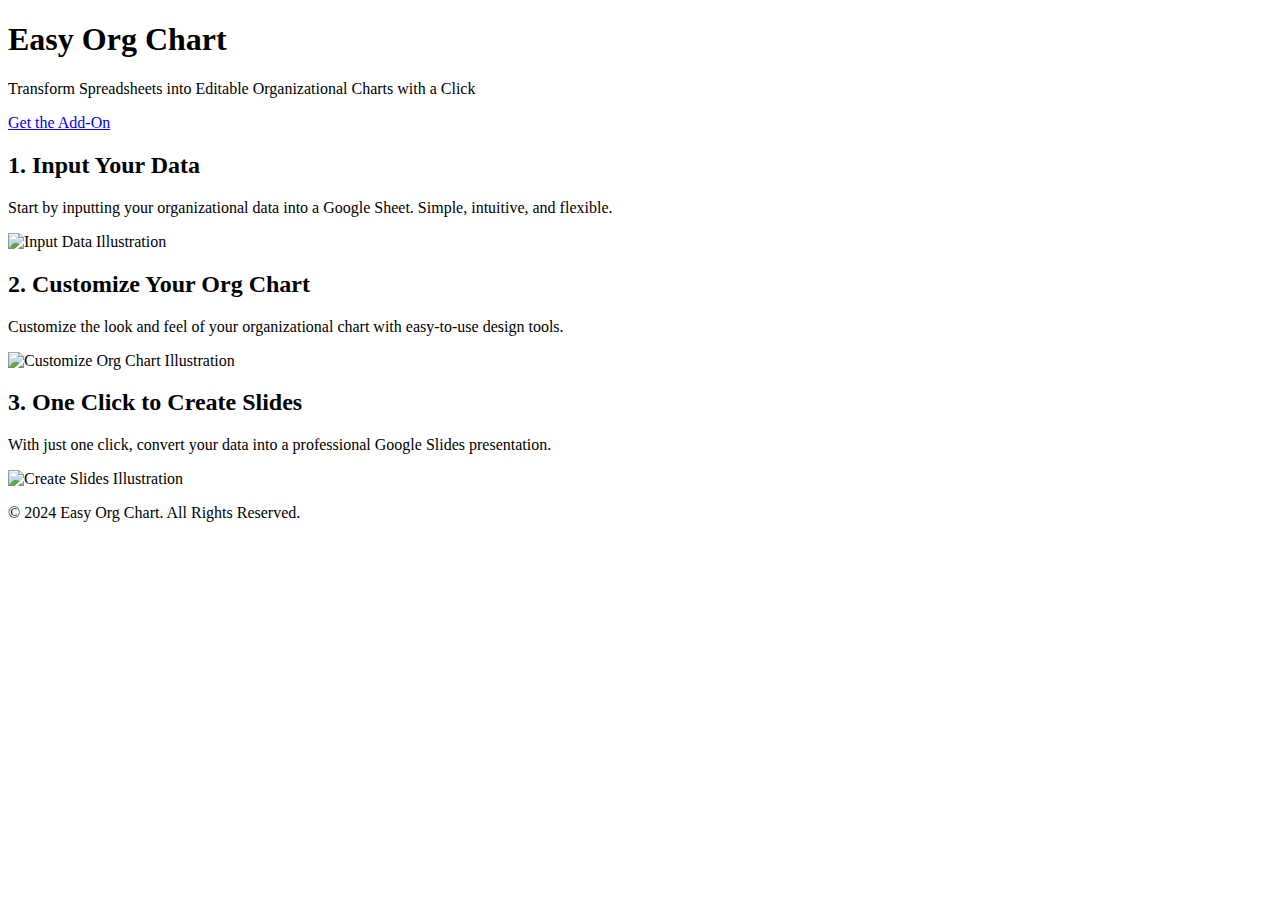
==== index.html @ 1ec6d8d3 "Update index.html" ====
<!DOCTYPE HTML>

<html lang="en">
 
<head>
    <meta charset="UTF-8">
    <meta name="viewport" content="width=device-width, initial-scale=1.0">

 <link rel="stylesheet" href="Style.css">
 <link rel="preconnect" href="https://fonts.googleapis.com"> 
 <link rel="preconnect" href="https://fonts.gstatic.com" crossorigin> 
 <link href="https://fonts.googleapis.com/css2?family=Lato&display=swap" rel="stylesheet">
 <meta http-equiv='cache-control' content='no-cache'> 
 <meta http-equiv='expires' content='0'> 
 <meta http-equiv='pragma' content='no-cache'>
 <meta name="viewport" content="width=device-width, initial-scale=1.0">

 <title>Easy Org Chart - Your Spreadsheet to Org Chart Solution</title> 
 
</head>
 
<body>
    <header>
        <h1>Easy Org Chart</h1>
        <p>Transform Spreadsheets into Editable Organizational Charts with a Click</p>
        <a href="https://workspace.google.com/marketplace/app/appID" class="cta-button">Get the Add-On</a>
    </header>

    <section class="steps">
        <div class="step">
            <h2>1. Input Your Data</h2>
            <p>Start by inputting your organizational data into a Google Sheet. Simple, intuitive, and flexible.</p>
            <!-- Placeholder for image -->
            <img src="path/to/your/image1.jpg" alt="Input Data Illustration">
        </div>

        <div class="step">
            <h2>2. Customize Your Org Chart</h2>
            <p>Customize the look and feel of your organizational chart with easy-to-use design tools.</p>
            <!-- Placeholder for image -->
            <img src="path/to/your/image2.jpg" alt="Customize Org Chart Illustration">
        </div>

        <div class="step">
            <h2>3. One Click to Create Slides</h2>
            <p>With just one click, convert your data into a professional Google Slides presentation.</p>
            <!-- Placeholder for image -->
            <img src="path/to/your/image3.jpg" alt="Create Slides Illustration">
        </div>
    </section>

    <footer>
        <p>© 2024 Easy Org Chart. All Rights Reserved.</p>
    </footer>
</body>

 
</html>
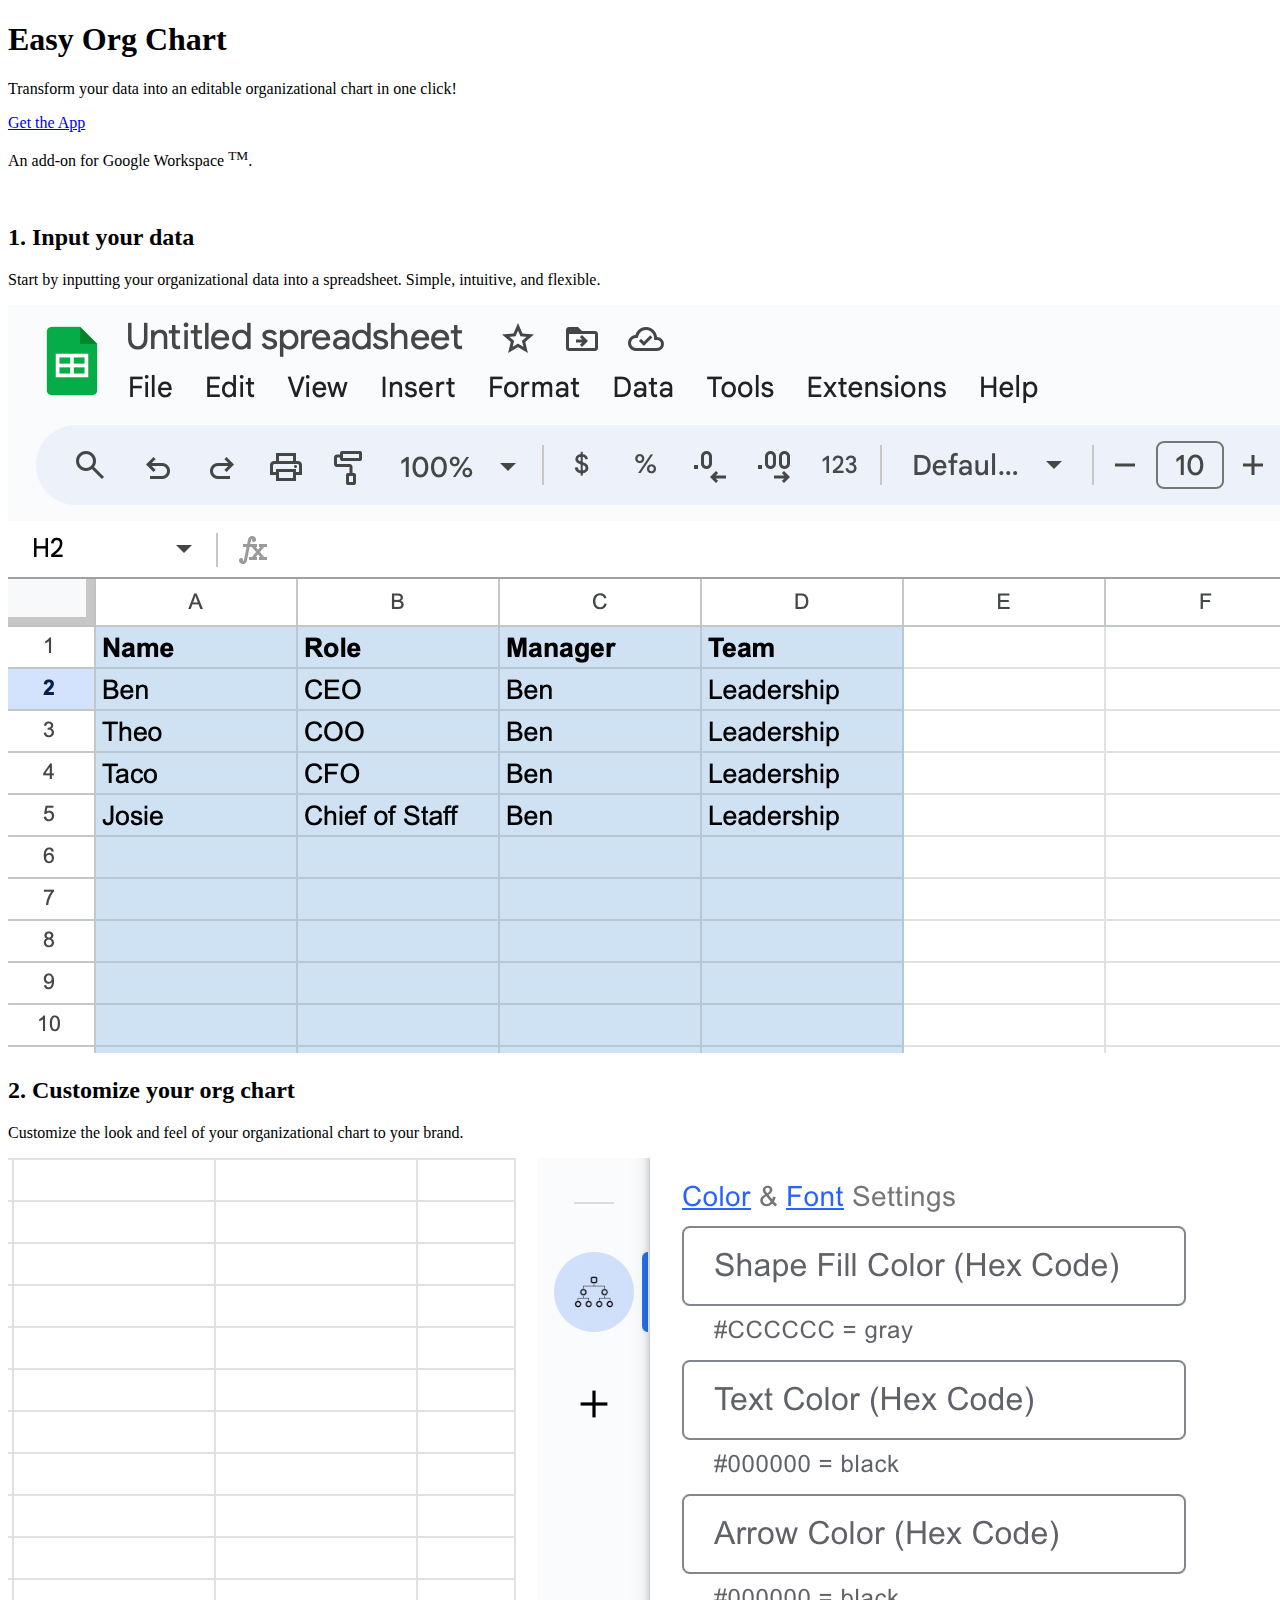
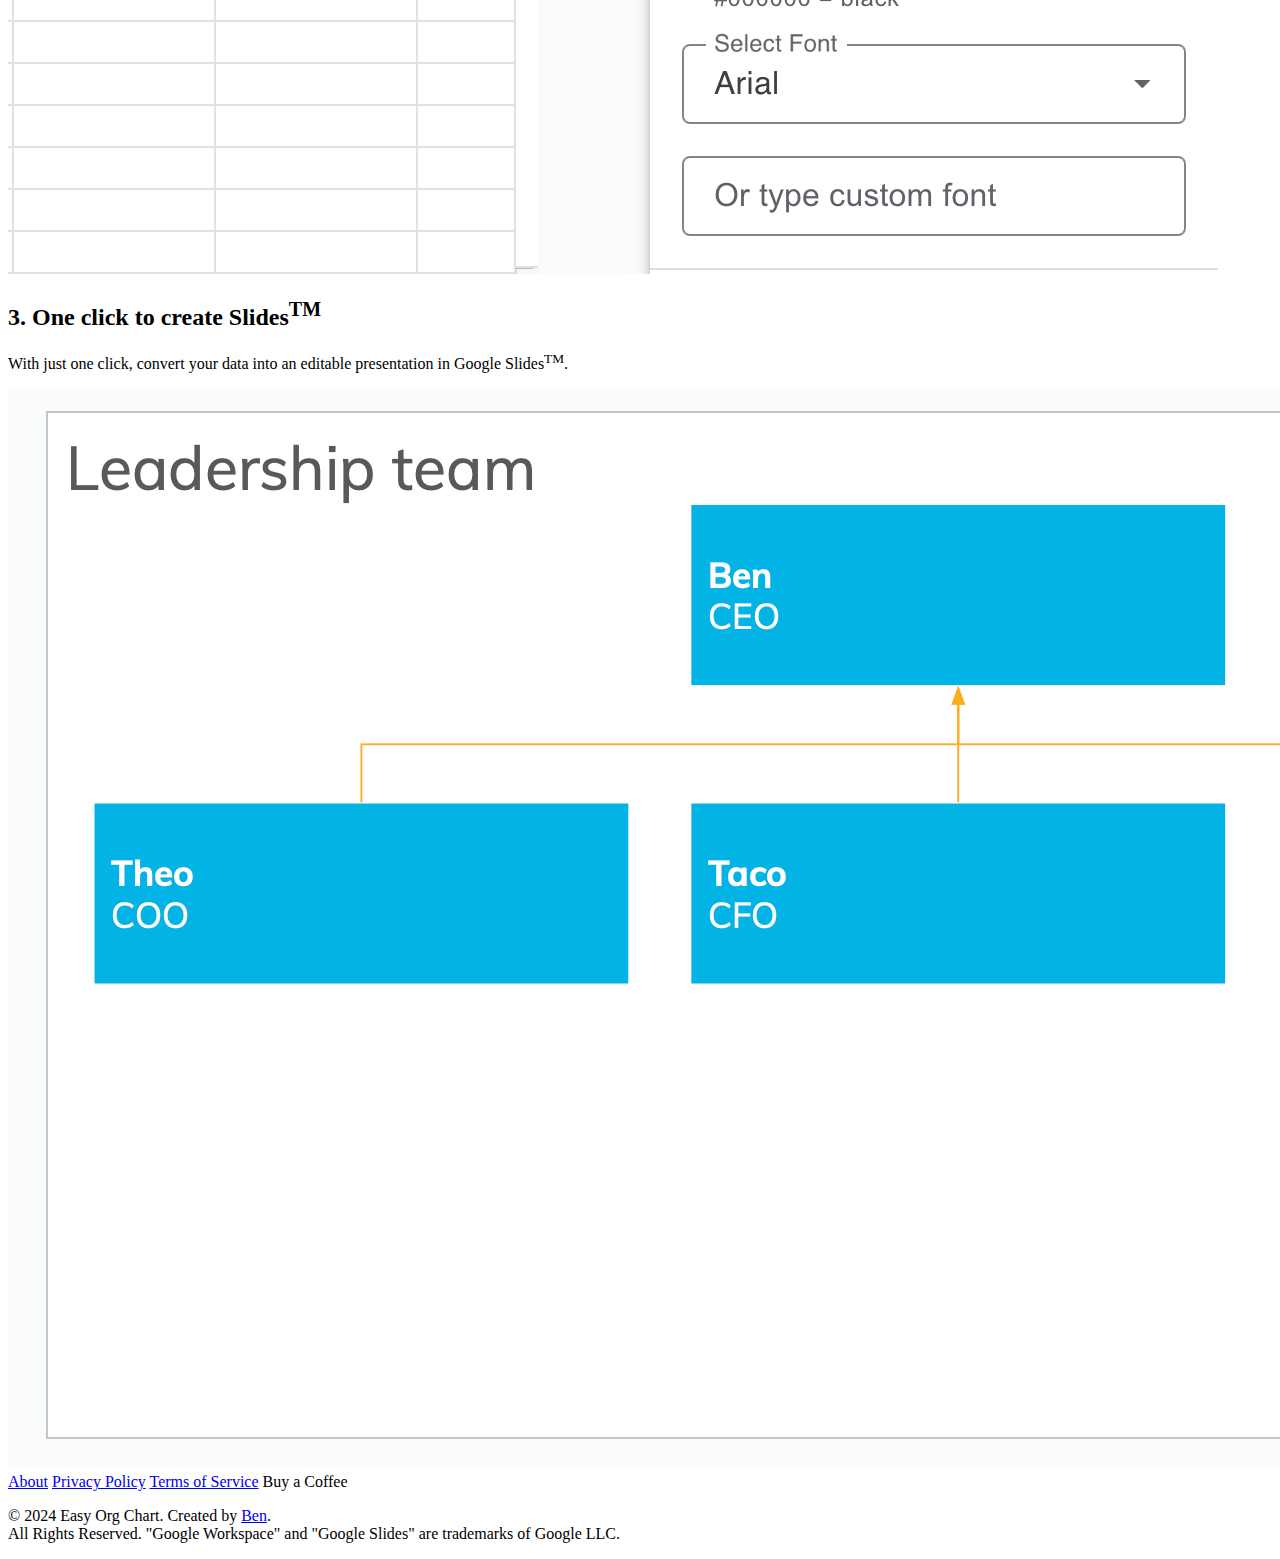
==== commit 499c3cf2: "big updates" ====
--- a/index.html
+++ b/index.html
@@ -1,58 +1,68 @@
 <!DOCTYPE HTML>
-
 <html lang="en">
- 
 <head>
     <meta charset="UTF-8">
     <meta name="viewport" content="width=device-width, initial-scale=1.0">
-
- <link rel="stylesheet" href="Style.css">
- <link rel="preconnect" href="https://fonts.googleapis.com"> 
- <link rel="preconnect" href="https://fonts.gstatic.com" crossorigin> 
- <link href="https://fonts.googleapis.com/css2?family=Lato&display=swap" rel="stylesheet">
- <meta http-equiv='cache-control' content='no-cache'> 
- <meta http-equiv='expires' content='0'> 
- <meta http-equiv='pragma' content='no-cache'>
- <meta name="viewport" content="width=device-width, initial-scale=1.0">
-
- <title>Easy Org Chart - Your Spreadsheet to Org Chart Solution</title> 
- 
+    <link rel="stylesheet" href="Style.css">
+    <link rel="preconnect" href="https://fonts.googleapis.com"> 
+    <link rel="preconnect" href="https://fonts.gstatic.com" crossorigin> 
+    <link href="https://fonts.googleapis.com/css2?family=Lato&display=swap" rel="stylesheet">
+    <title>Easy Org Chart - Your Spreadsheet to Org Chart Solution</title> 
 </head>
- 
 <body>
-    <header>
+    <header class="main-header">
         <h1>Easy Org Chart</h1>
-        <p>Transform Spreadsheets into Editable Organizational Charts with a Click</p>
-        <a href="https://workspace.google.com/marketplace/app/appID" class="cta-button">Get the Add-On</a>
+        <p>Transform your data into an editable organizational chart in one click!
+            <br>
+        </p>
+        <a href="https://workspace.google.com/marketplace" class="cta-button">Get the App</a>
+            <br>
+            <p>An add-on for Google Workspace <sup class="small-superscript">TM</sup>.</p>
+            <br>
     </header>
 
     <section class="steps">
         <div class="step">
-            <h2>1. Input Your Data</h2>
-            <p>Start by inputting your organizational data into a Google Sheet. Simple, intuitive, and flexible.</p>
-            <!-- Placeholder for image -->
-            <img src="path/to/your/image1.jpg" alt="Input Data Illustration">
+            <div class="text-content">
+                <h2>1. Input your data</h2>
+                <p>Start by inputting your organizational data into a spreadsheet. Simple, intuitive, and flexible.</p>
+            </div>
+            <div class="image-content">
+                <img src="images/step1.png" alt="Input Data Illustration">
+            </div>
         </div>
 
         <div class="step">
-            <h2>2. Customize Your Org Chart</h2>
-            <p>Customize the look and feel of your organizational chart with easy-to-use design tools.</p>
-            <!-- Placeholder for image -->
-            <img src="path/to/your/image2.jpg" alt="Customize Org Chart Illustration">
+            <div class="text-content">
+                <h2>2. Customize your org chart</h2>
+                <p>Customize the look and feel of your organizational chart to your brand.</p>
+            </div>
+            <div class="image-content">
+                <img src="images/step2.png" alt="Customize Org Chart Illustration">
+            </div>
         </div>
 
         <div class="step">
-            <h2>3. One Click to Create Slides</h2>
-            <p>With just one click, convert your data into a professional Google Slides presentation.</p>
-            <!-- Placeholder for image -->
-            <img src="path/to/your/image3.jpg" alt="Create Slides Illustration">
+            <div class="text-content">
+                <h2>3. One click to create Slides<sup class="small-superscript">TM</sup></h2>
+                <p>With just one click, convert your data into an editable presentation in Google Slides<sup class="small-superscript">TM</sup>.</p>
+            </div>
+            <div class="image-content">
+                <img src="images/step3.png" alt="Create Slides Illustration">
+            </div>
         </div>
     </section>
 
+    <section class="navigation-links">
+        <a href="index.html">About</a>
+        <a href="privacy-policy.html">Privacy Policy</a>
+        <a href="terms-of-use.html">Terms of Service</a>
+        <a href-"https://www.buymeacoffee.com/ben.t">Buy a Coffee</a>
+    </section>
+
     <footer>
-        <p>© 2024 Easy Org Chart. All Rights Reserved.</p>
+        <p>© 2024 Easy Org Chart. Created by <a href="https://ben-d-t.github.io">Ben</a>.<br>
+             All Rights Reserved. "Google Workspace" and "Google Slides" are trademarks of Google LLC.</p>
     </footer>
 </body>
-
- 
 </html>
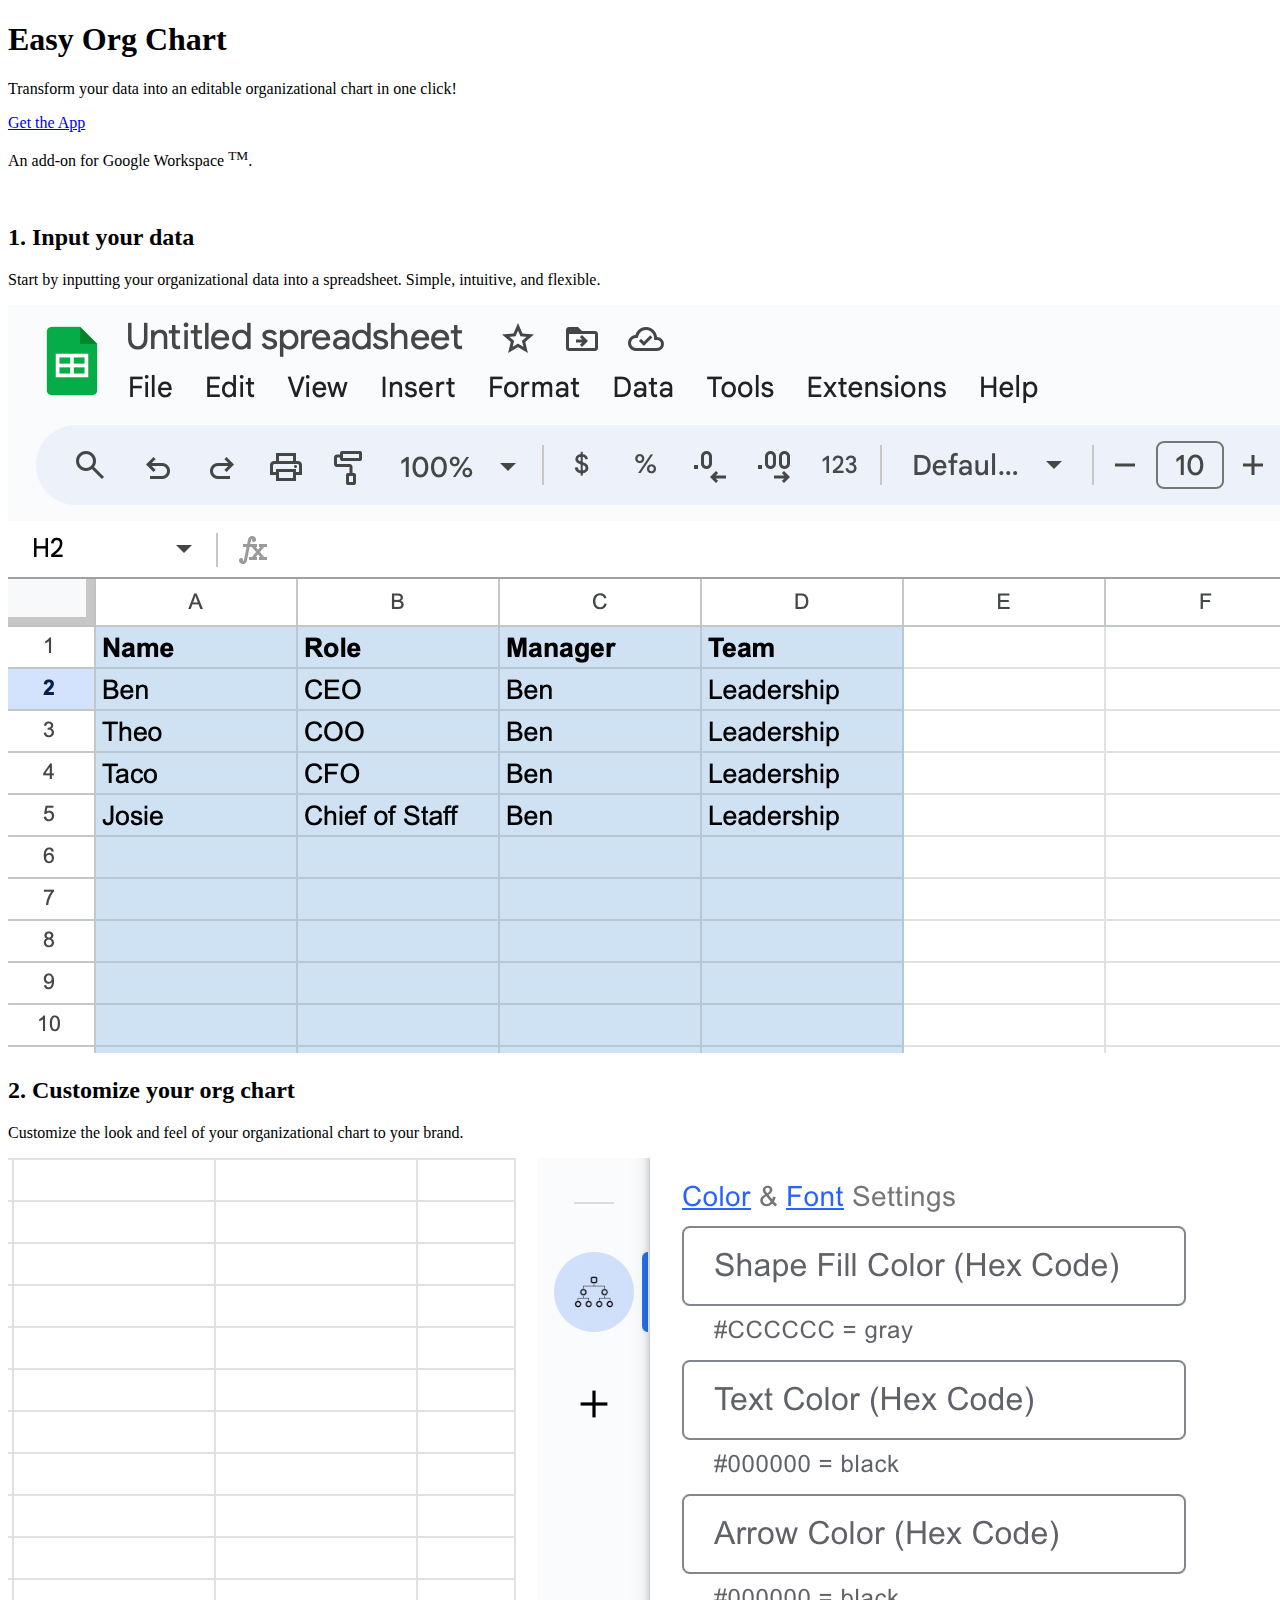
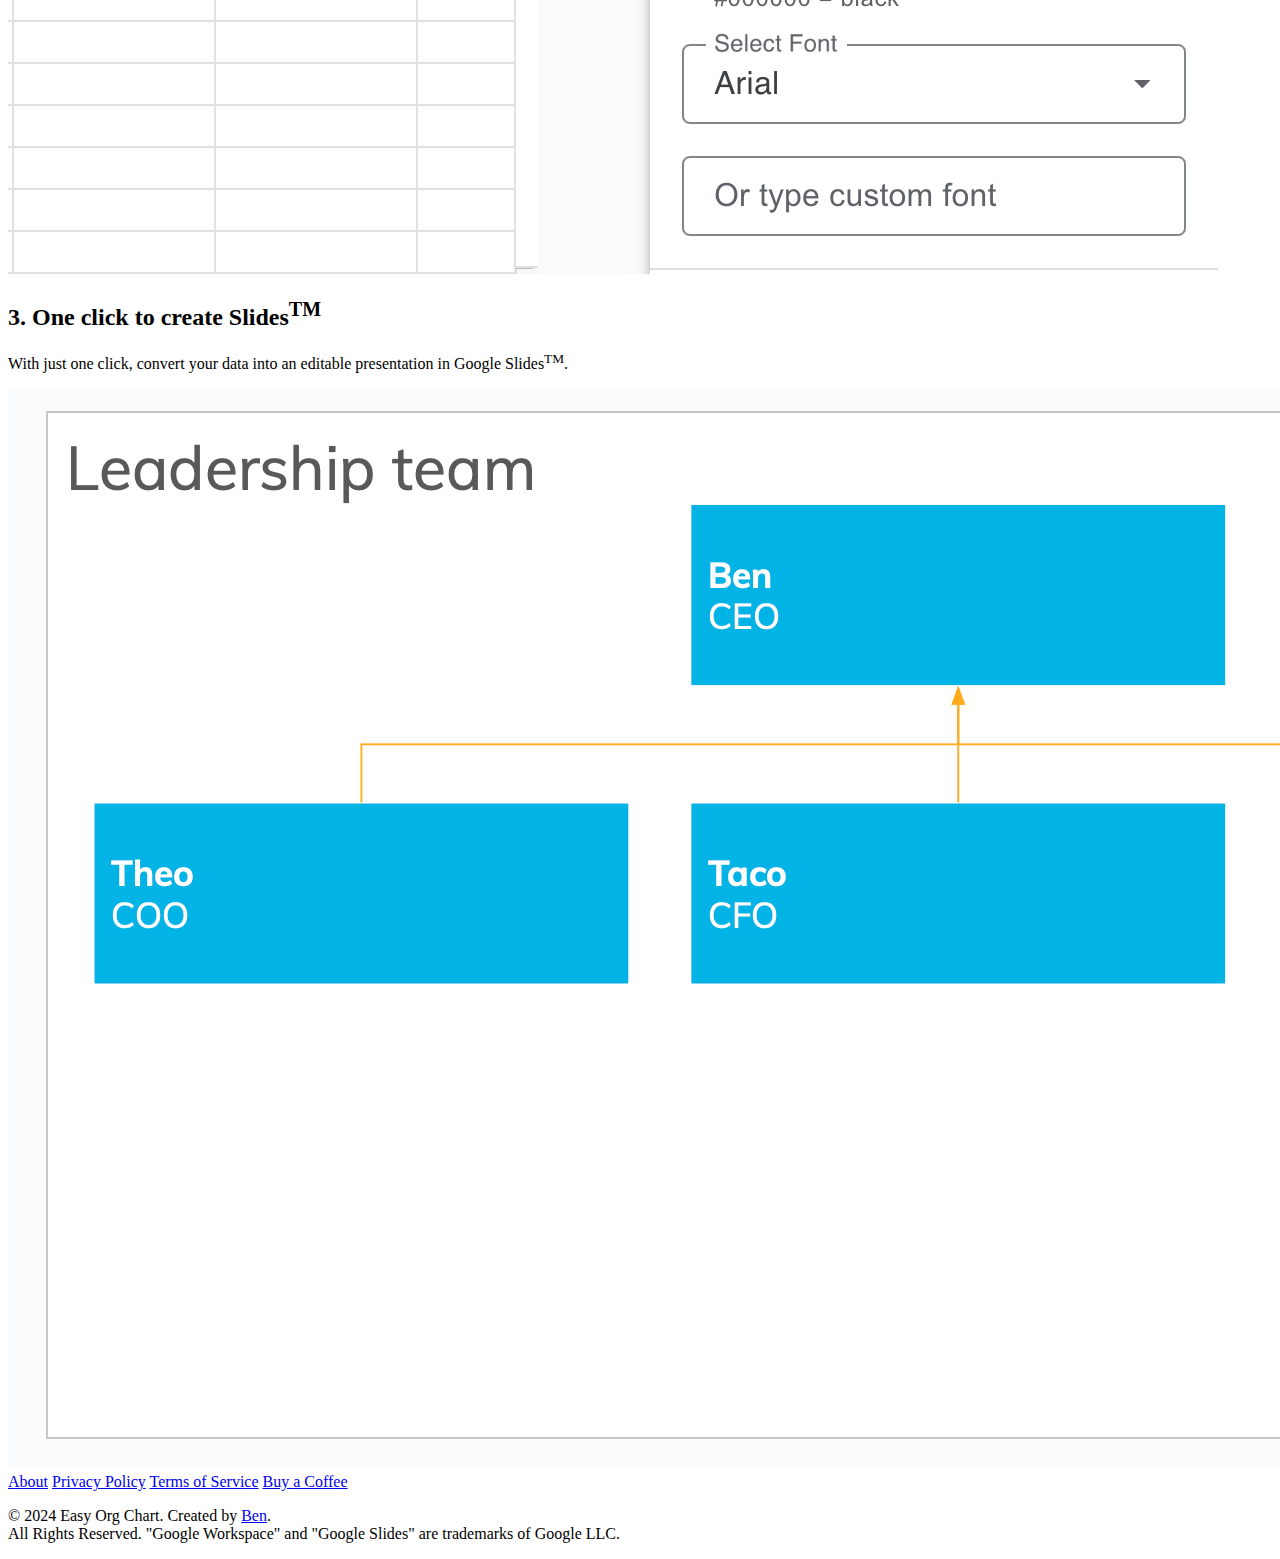
==== commit 3ac04a6e: "fix link" ====
--- a/index.html
+++ b/index.html
@@ -57,7 +57,7 @@
         <a href="index.html">About</a>
         <a href="privacy-policy.html">Privacy Policy</a>
         <a href="terms-of-use.html">Terms of Service</a>
-        <a href-"https://www.buymeacoffee.com/ben.t">Buy a Coffee</a>
+        <a href="https://www.buymeacoffee.com/ben.t" target="_blank">Buy a Coffee</a>
     </section>
 
     <footer>
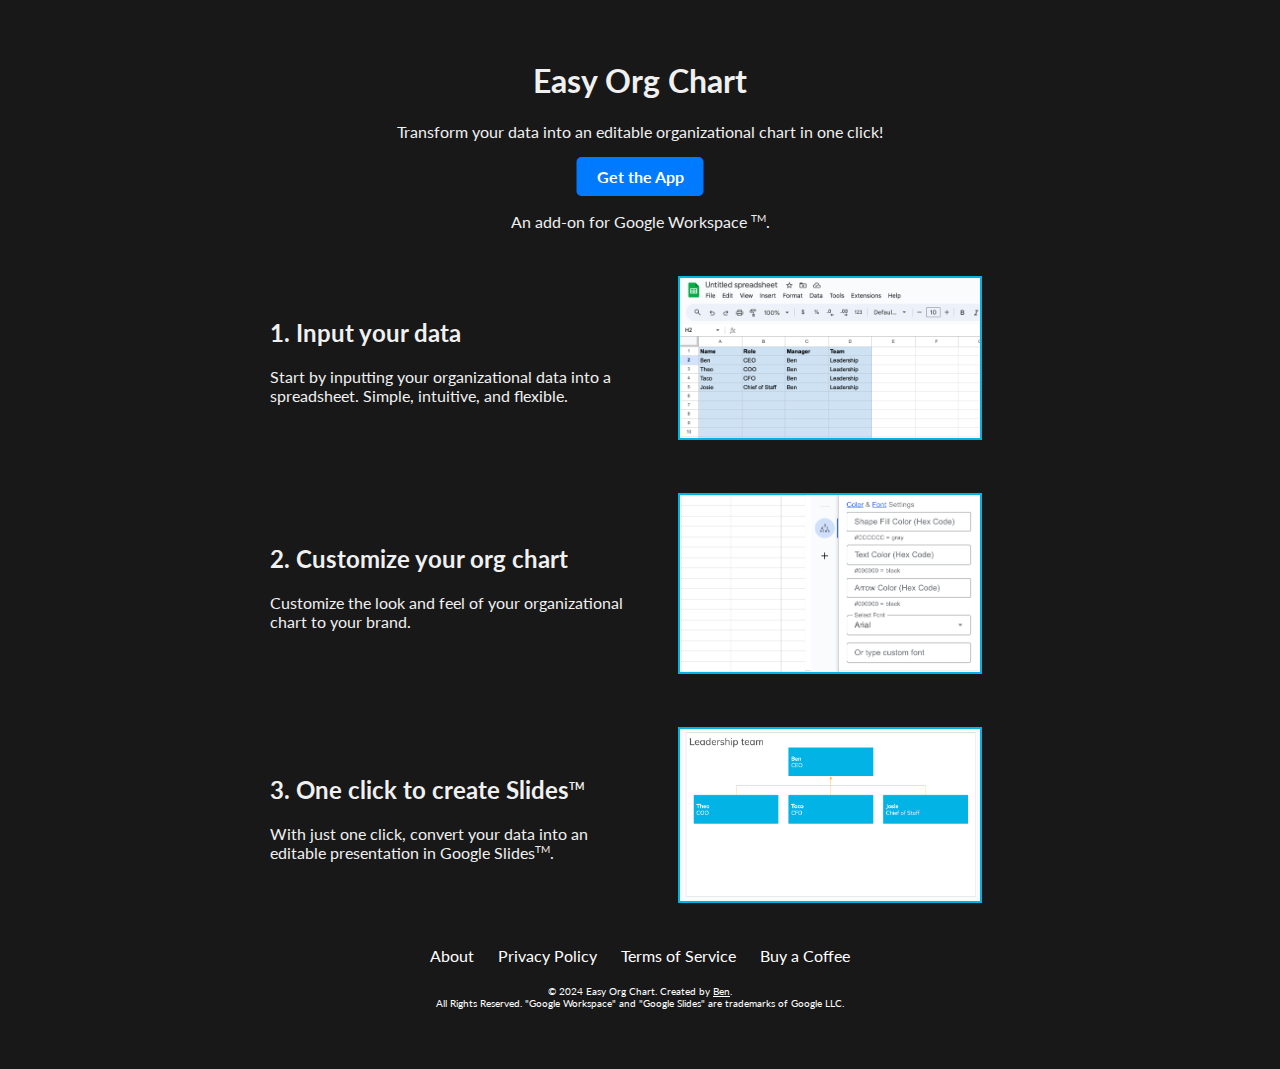
==== commit eb7d8f4d: "fix css" ====
--- a/index.html
+++ b/index.html
@@ -3,7 +3,7 @@
 <head>
     <meta charset="UTF-8">
     <meta name="viewport" content="width=device-width, initial-scale=1.0">
-    <link rel="stylesheet" href="Style.css">
+    <link rel="stylesheet" href="style.css">
     <link rel="preconnect" href="https://fonts.googleapis.com"> 
     <link rel="preconnect" href="https://fonts.gstatic.com" crossorigin> 
     <link href="https://fonts.googleapis.com/css2?family=Lato&display=swap" rel="stylesheet">
--- a/style.css
+++ b/style.css
@@ -0,0 +1,114 @@
+html, body {
+  background-color: #181818;
+  font-family: 'Lato', sans-serif;
+  font-size: 16px;
+  color: #F0F0F0;
+  padding: 20px;
+  box-sizing: border-box;
+}
+
+body {
+  max-width: 800px; /* Setting a max width for the page content */
+  margin: auto; /* Centering the content on the page */
+  padding: 20px;
+  box-sizing: border-box;
+}
+
+.main-header h1, .main-header p {
+  text-align: center;
+}
+
+.content a {
+  color: white; /* Setting the link color to white */
+  text-decoration: underline; /* Keeping the underline */
+}
+
+
+.cta-button {
+  display: inline-block; /* Regular button size */
+  background-color: #007bff;
+  color: white;
+  padding: 10px 20px;
+  text-decoration: none;
+  border-radius: 5px;
+  font-weight: bold;
+  /* Centering the button */
+  position: relative;
+  left: 50%;
+  transform: translateX(-50%);
+}
+
+
+.steps .step {
+  display: flex;
+  align-items: center;
+  margin-bottom: 30px;
+  justify-content: space-between;
+}
+
+.step .text-content {
+  flex: 1;
+  text-align: left; /* Left-aligning text */
+  padding: 10px;
+}
+
+.step .image-content {
+  flex: 1;
+  text-align: center; /* Center-aligning images */
+  padding: 10px;
+}
+
+.step img {
+  width: 100%;
+  max-width: 300px; /* Smaller image size with max width */
+  height: auto;
+  border: 2px solid #00b3e5; /* Light blue border */
+}
+
+@media screen and (max-width: 768px) {
+  .steps .step {
+    flex-direction: column;
+  }
+
+  .step img {
+    width: 80%;
+    max-width: none; /* Allow full width on smaller screens */
+  }
+}
+
+
+.small-superscript {
+  font-size: 10px; /* Adjust as needed */
+}
+
+footer {
+  text-align: center; /* Centering the footer content */
+  margin: 20px 0; /* Adding some space around the footer */
+  color: white; /* Setting the footer text color to white */
+  font-size: 10px;
+}
+
+footer a {
+  color: white; /* Setting the link color to white */
+  text-decoration: underline; /* Keeping the underline */
+}
+
+footer a:hover {
+  text-decoration: none; /* Optional: Remove underline on hover */
+}
+
+
+.navigation-links {
+  text-align: center; /* Centering the text */
+  margin: 20px 0; /* Adding some space around the links */
+}
+
+.navigation-links a {
+  color: white; /* Setting the link color to white */
+  margin: 0 10px; /* Adding space between the links */
+  text-decoration: none; /* Removing underline from links */
+}
+
+.navigation-links a:hover {
+  text-decoration: underline; /* Optional: Underline on hover for better usability */
+}
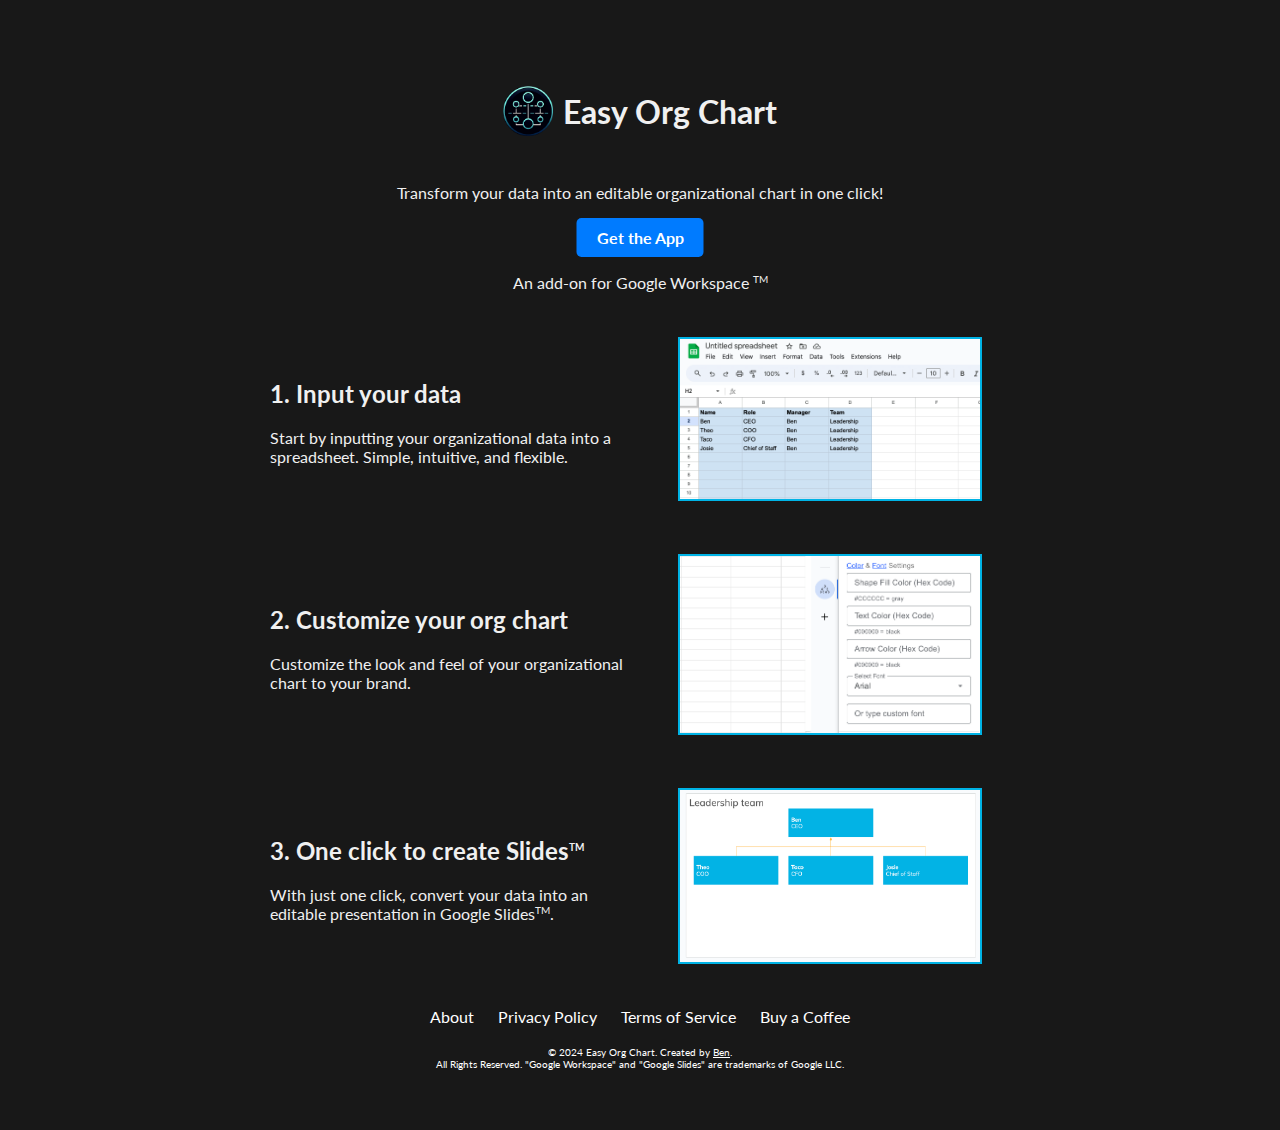
==== commit 5d140aa6: "add logo" ====
--- a/index.html
+++ b/index.html
@@ -11,13 +11,14 @@
 </head>
 <body>
     <header class="main-header">
-        <h1>Easy Org Chart</h1>
+        <h1><img src="images/logo.png" alt="Easy Org Chart Logo" class="logo">
+            Easy Org Chart</h1>
         <p>Transform your data into an editable organizational chart in one click!
             <br>
         </p>
         <a href="https://workspace.google.com/marketplace" class="cta-button">Get the App</a>
             <br>
-            <p>An add-on for Google Workspace <sup class="small-superscript">TM</sup>.</p>
+            <p>An add-on for Google Workspace <sup class="small-superscript">TM</sup></p>
             <br>
     </header>
 
--- a/style.css
+++ b/style.css
@@ -17,6 +17,21 @@
 .main-header h1, .main-header p {
   text-align: center;
 }
+
+h1 {
+  display: flex;
+  align-items: center; /* Center align items horizontally */
+  justify-content: center; /* Center align items vertically */
+  height: 100px; /* Adjust as needed */
+}
+
+
+.logo {
+  max-height: 50px; /* Adjust this value to fit your header's height */
+  width: auto; /* Maintains the aspect ratio of the logo */
+  margin-right: 10px; /* Adjust the value as needed */
+}
+
 
 .content a {
   color: white; /* Setting the link color to white */
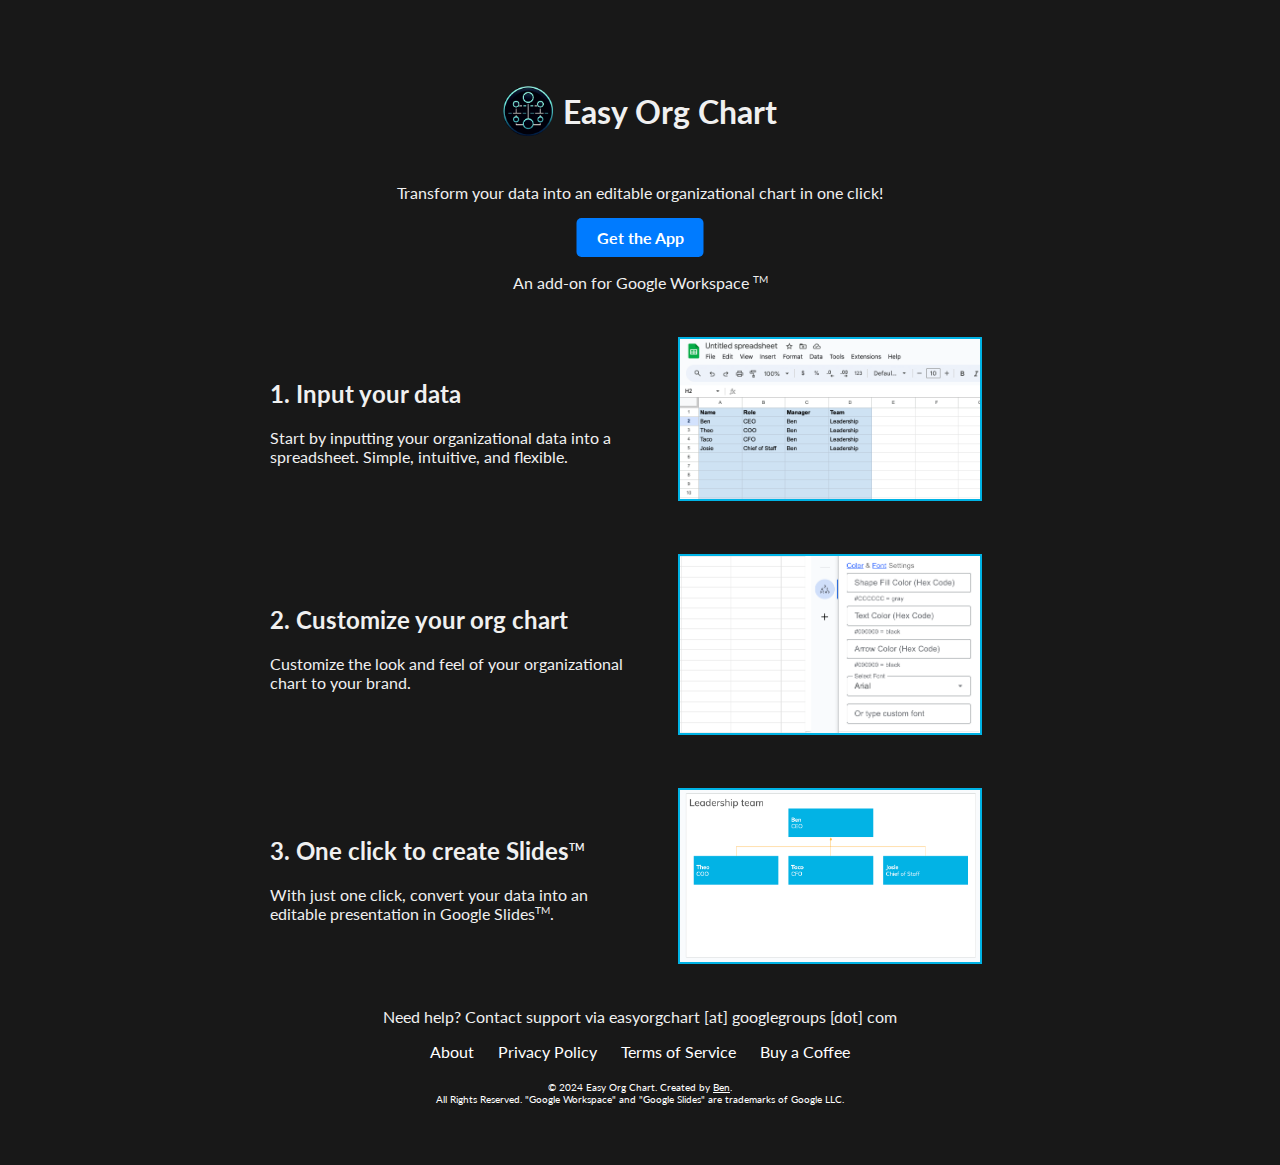
==== commit 0870c6d0: "support email added" ====
--- a/index.html
+++ b/index.html
@@ -55,6 +55,7 @@
     </section>
 
     <section class="navigation-links">
+        <p>Need help? Contact support via easyorgchart [at] googlegroups [dot] com </p>
         <a href="index.html">About</a>
         <a href="privacy-policy.html">Privacy Policy</a>
         <a href="terms-of-use.html">Terms of Service</a>
